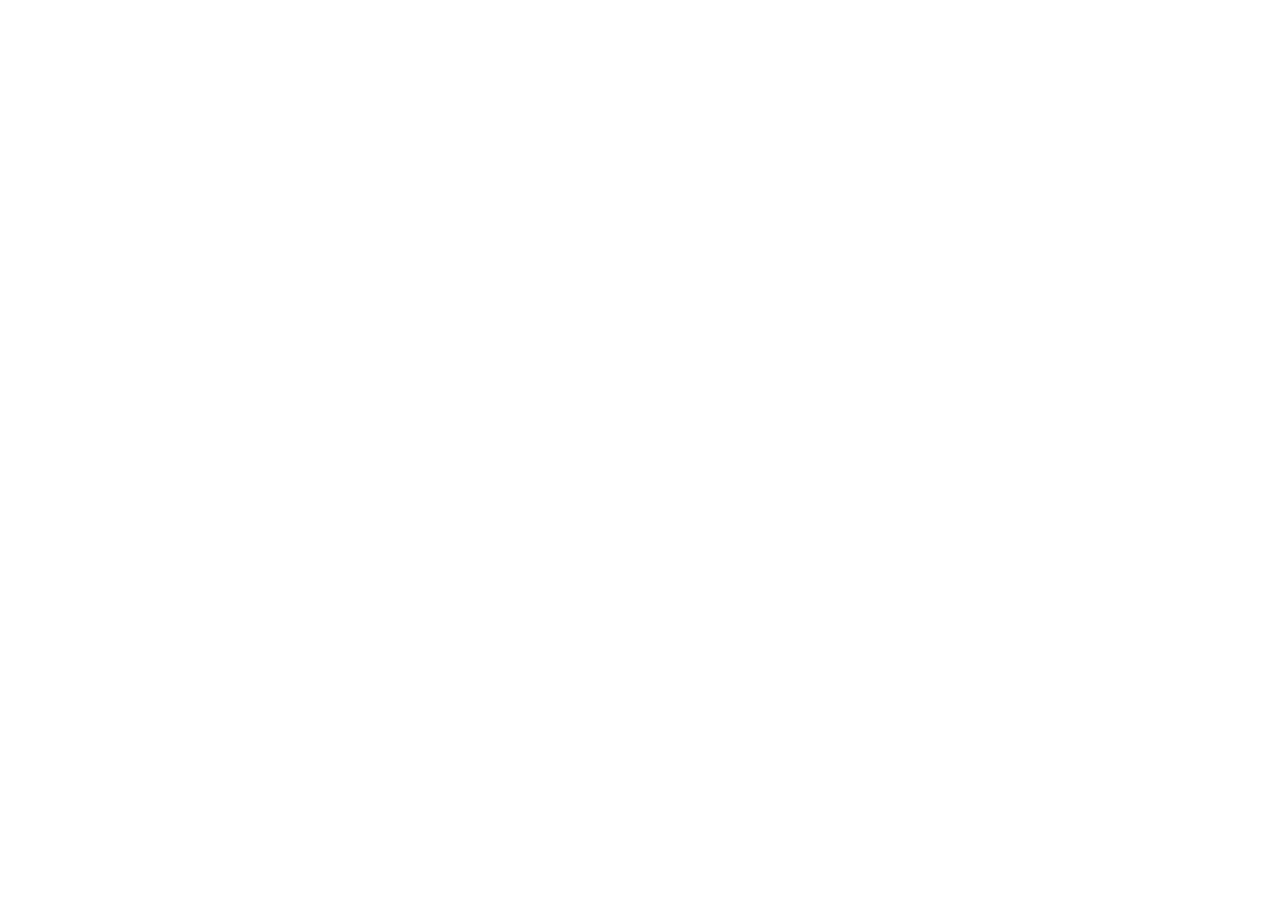
==== index.html @ 9d3f2c43 "Add my.webfleet.cv launcher" ====
<!doctype html>
<html lang="en">
	<head>
		<meta charset="utf-8">
		<meta name="viewport" content="width=device-width, initial-scale=1">
		<meta name="color-scheme" content="dark">
		<title>Web Fleet</title>
		<link rel="icon" href="assets/images/web-fleet-mark.svg" type="image/svg+xml">
		<link rel="stylesheet" href="assets/css/style.css">
		<script defer src="assets/js/script.js"></script>
	</head>
	<body>
		<main class="auth-stage" data-launcher data-product="webfleet" data-default-host="localhost" data-default-port="7336">
		  <form class="auth-panel" data-config novalidate>
		    <div class="brand-mark">WF</div><h1>Web Fleet</h1>
		    <div class="error" data-error role="alert" hidden></div>
		    <label>Domain or IP<input name="host" value="localhost" placeholder="localhost or https://webfleet.example.com" autocomplete="url" spellcheck="false"></label>
		    <label>Port<input name="port" type="number" min="1" max="65535" value="7336" inputmode="numeric"></label>
		    <div class="actions"><button type="submit">Save</button><button type="button" class="secondary" data-defaults>Use defaults</button></div>
		    <button type="button" class="secondary open" data-open>Open Web Fleet</button>
		  </form>
		</main>
	</body>
</html>
---- assets/css/style.css ----
:root{color-scheme:dark;--bg:#0e100e;--panel:#171a16;--line:#30362e;--text:#f0f2ec;--muted:#949c91;--accent:#94d36f;--sans:Inter,ui-sans-serif,system-ui,sans-serif}*{box-sizing:border-box}html,body{min-height:100%}body{margin:0;background:var(--bg);color:var(--text);font:14px/1.5 var(--sans)}button,input{font:inherit}[hidden]{display:none!important}.auth-stage{min-height:100vh;display:grid;place-items:center;padding:24px}.auth-panel{display:none;width:min(440px,100%);border:1px solid var(--line);border-top:3px solid var(--accent);background:var(--panel);padding:34px}.config .auth-panel{display:grid;gap:15px}.brand-mark{width:44px;height:44px;display:grid;place-items:center;background:var(--accent);color:var(--bg);font-weight:900;margin-bottom:8px}.auth-panel h1{font-size:30px;line-height:1.1;margin:0 0 4px}.auth-panel label{display:grid;gap:7px;color:#cbd0c7;font-size:12px;font-weight:600}.auth-panel input{width:100%;background:#10120f;color:var(--text);border:1px solid var(--line);padding:11px 12px;outline:0;border-radius:2px}.auth-panel input:focus{border-color:var(--accent)}.auth-panel button{border:0;background:var(--accent);color:var(--bg);font-weight:800;padding:11px 14px;cursor:pointer;border-radius:2px}.auth-panel .secondary{background:transparent;color:var(--text);border:1px solid var(--line)}.actions{display:flex;gap:8px}.actions button{flex:1}.open{width:100%}.error{padding:10px;border:1px solid #6a3d37;color:#d77a6f}@media(max-width:440px){.auth-panel{padding:28px 22px}.actions{display:grid}}
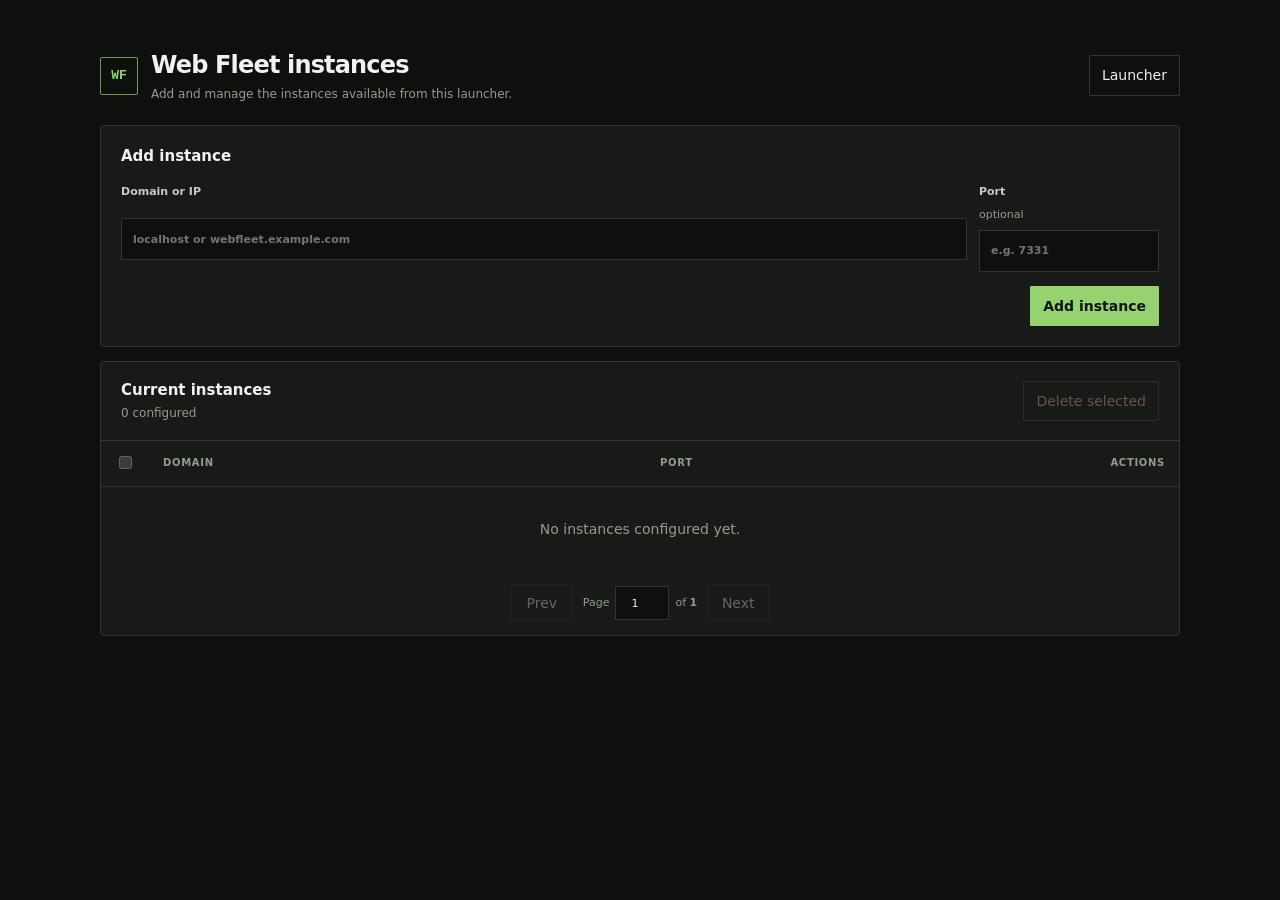
==== commit 4e4d9eb1: "Turn redirect into instance launcher" ====
--- a/index.html
+++ b/index.html
@@ -10,15 +10,49 @@
 		<script defer src="assets/js/script.js"></script>
 	</head>
 	<body>
-		<main class="auth-stage" data-launcher data-product="webfleet" data-default-host="localhost" data-default-port="7336">
-		  <form class="auth-panel" data-config novalidate>
-		    <div class="brand-mark">WF</div><h1>Web Fleet</h1>
-		    <div class="error" data-error role="alert" hidden></div>
-		    <label>Domain or IP<input name="host" value="localhost" placeholder="localhost or https://webfleet.example.com" autocomplete="url" spellcheck="false"></label>
-		    <label>Port<input name="port" type="number" min="1" max="65535" value="7336" inputmode="numeric"></label>
-		    <div class="actions"><button type="submit">Save</button><button type="button" class="secondary" data-defaults>Use defaults</button></div>
-		    <button type="button" class="secondary open" data-open>Open Web Fleet</button>
-		  </form>
+		<main class="instance-app" data-instance-launcher data-product="webfleet" data-product-title="Web Fleet">
+		  <section class="launcher-view" data-launcher-view hidden>
+		    <header class="page-header">
+		      <div class="brand"><span class="brand-mark">WF</span><div><h1>Web Fleet</h1><p>Choose an instance to open.</p></div></div>
+		      <button class="icon-button" type="button" data-open-config aria-label="Configure instances" title="Configure instances">&#9881;</button>
+		    </header>
+		    <div class="instance-grid" data-instance-grid></div>
+		    <nav class="pager" data-launcher-pager aria-label="Instance pages">
+		      <button type="button" data-prev>Prev</button>
+		      <label>Page <input type="number" min="1" step="1" value="1" data-page-input aria-label="Page number"> <span>of <strong data-page-count>1</strong></span></label>
+		      <button type="button" data-next>Next</button>
+		    </nav>
+		  </section>
+		  <section class="config-view" data-config-view hidden>
+		    <header class="page-header">
+		      <div class="brand"><span class="brand-mark">WF</span><div><h1>Web Fleet instances</h1><p>Add and manage the instances available from this launcher.</p></div></div>
+		      <button class="secondary" type="button" data-back-launcher>Launcher</button>
+		    </header>
+		    <form class="instance-form panel" data-instance-form novalidate>
+		      <input type="hidden" name="edit-id">
+		      <div class="form-heading"><h2 data-form-title>Add instance</h2><button class="text-button" type="button" data-cancel-edit hidden>Cancel edit</button></div>
+		      <div class="form-grid">
+		        <label>Domain or IP<input name="domain" type="text" inputmode="url" autocomplete="url" placeholder="localhost or webfleet.example.com" spellcheck="false" required></label>
+		        <label>Port <span class="optional">optional</span><input name="port" type="number" min="1" max="65535" step="1" inputmode="numeric" autocomplete="off" placeholder="e.g. 7331"></label>
+		      </div>
+		      <div class="form-footer"><div class="error" data-error role="alert" hidden></div><button class="primary" type="submit" data-submit>Add instance</button></div>
+		    </form>
+		    <section class="panel list-panel">
+		      <div class="table-toolbar"><div><h2>Current instances</h2><p><span data-instance-count>0</span> configured</p></div><button class="danger" type="button" data-delete-selected disabled>Delete selected</button></div>
+		      <div class="table-wrap">
+		        <table>
+		          <thead><tr><th class="check"><input type="checkbox" data-select-page aria-label="Select instances on this page"></th><th>Domain</th><th>Port</th><th class="actions-col">Actions</th></tr></thead>
+		          <tbody data-instance-table></tbody>
+		        </table>
+		        <div class="empty-state" data-empty>No instances configured yet.</div>
+		      </div>
+		      <nav class="pager" data-config-pager aria-label="Configuration pages">
+		        <button type="button" data-prev>Prev</button>
+		        <label>Page <input type="number" min="1" step="1" value="1" data-page-input aria-label="Page number"> <span>of <strong data-page-count>1</strong></span></label>
+		        <button type="button" data-next>Next</button>
+		      </nav>
+		    </section>
+		  </section>
 		</main>
 	</body>
 </html>
--- a/assets/css/style.css
+++ b/assets/css/style.css
@@ -1 +1,2 @@
-:root{color-scheme:dark;--bg:#0e100e;--panel:#171a16;--line:#30362e;--text:#f0f2ec;--muted:#949c91;--accent:#94d36f;--sans:Inter,ui-sans-serif,system-ui,sans-serif}*{box-sizing:border-box}html,body{min-height:100%}body{margin:0;background:var(--bg);color:var(--text);font:14px/1.5 var(--sans)}button,input{font:inherit}[hidden]{display:none!important}.auth-stage{min-height:100vh;display:grid;place-items:center;padding:24px}.auth-panel{display:none;width:min(440px,100%);border:1px solid var(--line);border-top:3px solid var(--accent);background:var(--panel);padding:34px}.config .auth-panel{display:grid;gap:15px}.brand-mark{width:44px;height:44px;display:grid;place-items:center;background:var(--accent);color:var(--bg);font-weight:900;margin-bottom:8px}.auth-panel h1{font-size:30px;line-height:1.1;margin:0 0 4px}.auth-panel label{display:grid;gap:7px;color:#cbd0c7;font-size:12px;font-weight:600}.auth-panel input{width:100%;background:#10120f;color:var(--text);border:1px solid var(--line);padding:11px 12px;outline:0;border-radius:2px}.auth-panel input:focus{border-color:var(--accent)}.auth-panel button{border:0;background:var(--accent);color:var(--bg);font-weight:800;padding:11px 14px;cursor:pointer;border-radius:2px}.auth-panel .secondary{background:transparent;color:var(--text);border:1px solid var(--line)}.actions{display:flex;gap:8px}.actions button{flex:1}.open{width:100%}.error{padding:10px;border:1px solid #6a3d37;color:#d77a6f}@media(max-width:440px){.auth-panel{padding:28px 22px}.actions{display:grid}}
+:root{color-scheme:dark;--bg:#0e100e;--panel:#171a16;--line:#30362e;--text:#f0f2ef;--muted:#949c91;--accent:#94d36f;--danger:#d97970;--sans:Inter,ui-sans-serif,system-ui,-apple-system,BlinkMacSystemFont,"Segoe UI",sans-serif;--mono:"SFMono-Regular",Consolas,"Liberation Mono",monospace;--radius:4px}
+*{box-sizing:border-box}html,body{min-height:100%}body{margin:0;background:var(--bg);color:var(--text);font:14px/1.45 var(--sans)}button,input{font:inherit}button{cursor:pointer}[hidden]{display:none!important}.instance-app{width:min(1080px,calc(100% - 36px));margin:0 auto;padding:48px 0 64px}.launcher-view{width:min(920px,100%);margin:8vh auto 0}.page-header{display:flex;align-items:center;justify-content:space-between;gap:18px;margin-bottom:22px}.brand{display:flex;align-items:center;gap:13px}.brand-mark{display:grid;place-items:center;min-width:38px;height:38px;padding:0 8px;border:1px solid color-mix(in srgb,var(--accent) 65%,var(--line));border-radius:calc(var(--radius) - 2px);color:var(--accent);font:800 13px/1 var(--mono)}h1,h2,p{margin:0}h1{font-size:24px;letter-spacing:-.035em}h2{font-size:15px}.brand p,.table-toolbar p{margin-top:3px;color:var(--muted);font-size:12px}.icon-button,.secondary,.pager button,.text-button,.danger,.primary{border:1px solid var(--line);border-radius:calc(var(--radius) - 3px);background:transparent;color:var(--text);padding:9px 12px}.icon-button{width:40px;height:40px;padding:0;font-size:18px}button:hover{border-color:color-mix(in srgb,var(--accent) 45%,var(--line))}.primary{border-color:var(--accent);background:var(--accent);color:#101310;font-weight:800}.danger{color:#f2b0a9;border-color:#69423e}.danger:disabled{opacity:.38;cursor:not-allowed}.instance-grid{display:grid;grid-template-columns:repeat(2,minmax(0,1fr));gap:12px}.instance-card{display:flex;align-items:center;justify-content:space-between;gap:14px;min-height:92px;padding:18px;border:1px solid var(--line);border-radius:var(--radius);background:var(--panel);text-align:left;color:var(--text)}.instance-card:hover{border-color:color-mix(in srgb,var(--accent) 55%,var(--line));transform:translateY(-1px)}.instance-card strong{display:block;font-size:15px;overflow-wrap:anywhere}.instance-card small{display:block;margin-top:5px;color:var(--muted);font:11px var(--mono)}.instance-card .arrow{color:var(--accent);font-size:20px}.panel{border:1px solid var(--line);border-radius:var(--radius);background:var(--panel)}.instance-form{padding:20px;margin-bottom:14px}.form-heading,.form-footer,.table-toolbar{display:flex;align-items:center;justify-content:space-between;gap:14px}.form-heading{margin-bottom:16px}.text-button{padding:5px 8px;color:var(--muted);font-size:12px}.form-grid{display:grid;grid-template-columns:minmax(0,1fr) 180px;gap:12px}label{display:grid;gap:7px;color:#c7ccc8;font-size:11px;font-weight:650}.optional{color:var(--muted);font-weight:400}input[type=text],input[type=number]{width:100%;height:42px;padding:0 11px;border:1px solid var(--line);border-radius:calc(var(--radius) - 4px);outline:0;background:var(--bg);color:var(--text)}input:focus{border-color:var(--accent)}.form-footer{margin-top:14px;justify-content:flex-end}.error{margin-right:auto;color:#e59a93;font-size:12px}.list-panel{overflow:hidden}.table-toolbar{padding:18px 20px;border-bottom:1px solid var(--line)}.table-wrap{overflow-x:auto}table{width:100%;border-collapse:collapse}th,td{padding:12px 14px;border-bottom:1px solid var(--line);text-align:left;vertical-align:middle}th{color:var(--muted);font-size:10px;text-transform:uppercase;letter-spacing:.07em}td.domain{font-weight:650;overflow-wrap:anywhere}td.port{color:var(--muted);font:12px var(--mono)}.check{width:42px;text-align:center}.actions-col{width:150px;text-align:right}td.actions{text-align:right;white-space:nowrap}td.actions button{margin-left:5px;padding:6px 9px;border:1px solid var(--line);border-radius:calc(var(--radius) - 4px);background:transparent;color:var(--text);font-size:11px}.empty-state{padding:32px;text-align:center;color:var(--muted)}.pager{display:flex;align-items:center;justify-content:center;gap:10px;margin-top:18px}.list-panel>.pager{margin:0;padding:14px;border-top:0}.pager label{display:flex;align-items:center;gap:6px;color:var(--muted);font-weight:400}.pager input{width:54px;height:34px;padding:0 7px;text-align:center}.pager button{min-width:62px;padding:7px 10px}.pager button:disabled{opacity:.35;cursor:not-allowed}input[type=checkbox]{accent-color:var(--accent)}@media(max-width:700px){.instance-app{width:min(100% - 24px,1080px);padding-top:26px}.launcher-view{margin-top:3vh}.instance-grid{grid-template-columns:1fr}.form-grid{grid-template-columns:1fr}.page-header{align-items:flex-start}.brand{align-items:flex-start}.config-view .page-header{flex-direction:column}.table-toolbar{align-items:flex-start;flex-direction:column}.actions-col{width:120px}}@media(max-width:440px){.instance-app{width:min(100% - 18px,1080px)}.instance-form{padding:16px}.page-header{margin-bottom:16px}.pager{gap:6px}.pager button{min-width:auto}th,td{padding:10px 9px}}
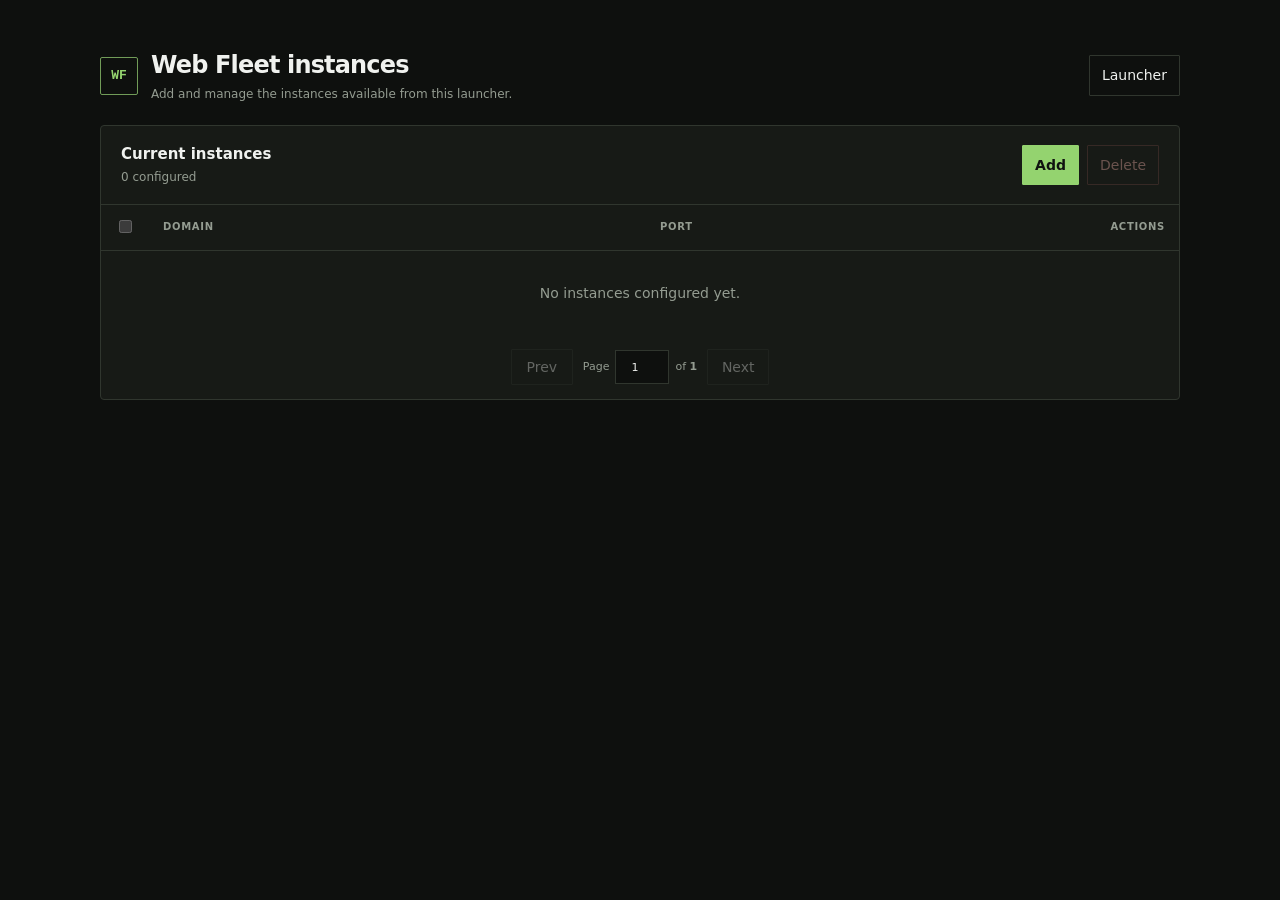
==== commit 7a81c069: "Refine instance configuration UI" ====
--- a/index.html
+++ b/index.html
@@ -28,17 +28,21 @@
 		      <div class="brand"><span class="brand-mark">WF</span><div><h1>Web Fleet instances</h1><p>Add and manage the instances available from this launcher.</p></div></div>
 		      <button class="secondary" type="button" data-back-launcher>Launcher</button>
 		    </header>
-		    <form class="instance-form panel" data-instance-form novalidate>
-		      <input type="hidden" name="edit-id">
-		      <div class="form-heading"><h2 data-form-title>Add instance</h2><button class="text-button" type="button" data-cancel-edit hidden>Cancel edit</button></div>
-		      <div class="form-grid">
-		        <label>Domain or IP<input name="domain" type="text" inputmode="url" autocomplete="url" placeholder="localhost or webfleet.example.com" spellcheck="false" required></label>
-		        <label>Port <span class="optional">optional</span><input name="port" type="number" min="1" max="65535" step="1" inputmode="numeric" autocomplete="off" placeholder="e.g. 7331"></label>
-		      </div>
-		      <div class="form-footer"><div class="error" data-error role="alert" hidden></div><button class="primary" type="submit" data-submit>Add instance</button></div>
-		    </form>
+		    <div class="modal-backdrop" data-instance-modal hidden>
+		      <section class="modal panel" role="dialog" aria-modal="true" aria-labelledby="instance-modal-title">
+		        <form class="instance-form" data-instance-form novalidate>
+		          <input type="hidden" name="edit-id">
+		          <div class="modal-header"><h2 id="instance-modal-title" data-form-title>Add instance</h2><button class="icon-button close-button" type="button" data-cancel-edit aria-label="Close">&times;</button></div>
+		          <div class="form-grid">
+		            <label>Domain or IP<input name="domain" type="text" inputmode="url" autocomplete="url" placeholder="localhost or webfleet.example.com" spellcheck="false" required></label>
+		            <label><span class="field-label">Port <span class="optional">(optional)</span></span><input name="port" type="number" min="1" max="65535" step="1" inputmode="numeric" autocomplete="off" placeholder="e.g. 7331"></label>
+		          </div>
+		          <div class="form-footer"><div class="error" data-error role="alert" hidden></div><button class="secondary" type="button" data-cancel-modal>Cancel</button><button class="primary" type="submit" data-submit>Add</button></div>
+		        </form>
+		      </section>
+		    </div>
 		    <section class="panel list-panel">
-		      <div class="table-toolbar"><div><h2>Current instances</h2><p><span data-instance-count>0</span> configured</p></div><button class="danger" type="button" data-delete-selected disabled>Delete selected</button></div>
+		      <div class="table-toolbar"><div><h2>Current instances</h2><p><span data-instance-count>0</span> configured</p></div><div class="toolbar-actions"><button class="primary" type="button" data-add-instance>Add</button><button class="danger" type="button" data-delete-selected disabled>Delete</button></div></div>
 		      <div class="table-wrap">
 		        <table>
 		          <thead><tr><th class="check"><input type="checkbox" data-select-page aria-label="Select instances on this page"></th><th>Domain</th><th>Port</th><th class="actions-col">Actions</th></tr></thead>
--- a/assets/css/style.css
+++ b/assets/css/style.css
@@ -1,2 +1,3 @@
 :root{color-scheme:dark;--bg:#0e100e;--panel:#171a16;--line:#30362e;--text:#f0f2ef;--muted:#949c91;--accent:#94d36f;--danger:#d97970;--sans:Inter,ui-sans-serif,system-ui,-apple-system,BlinkMacSystemFont,"Segoe UI",sans-serif;--mono:"SFMono-Regular",Consolas,"Liberation Mono",monospace;--radius:4px}
 *{box-sizing:border-box}html,body{min-height:100%}body{margin:0;background:var(--bg);color:var(--text);font:14px/1.45 var(--sans)}button,input{font:inherit}button{cursor:pointer}[hidden]{display:none!important}.instance-app{width:min(1080px,calc(100% - 36px));margin:0 auto;padding:48px 0 64px}.launcher-view{width:min(920px,100%);margin:8vh auto 0}.page-header{display:flex;align-items:center;justify-content:space-between;gap:18px;margin-bottom:22px}.brand{display:flex;align-items:center;gap:13px}.brand-mark{display:grid;place-items:center;min-width:38px;height:38px;padding:0 8px;border:1px solid color-mix(in srgb,var(--accent) 65%,var(--line));border-radius:calc(var(--radius) - 2px);color:var(--accent);font:800 13px/1 var(--mono)}h1,h2,p{margin:0}h1{font-size:24px;letter-spacing:-.035em}h2{font-size:15px}.brand p,.table-toolbar p{margin-top:3px;color:var(--muted);font-size:12px}.icon-button,.secondary,.pager button,.text-button,.danger,.primary{border:1px solid var(--line);border-radius:calc(var(--radius) - 3px);background:transparent;color:var(--text);padding:9px 12px}.icon-button{width:40px;height:40px;padding:0;font-size:18px}button:hover{border-color:color-mix(in srgb,var(--accent) 45%,var(--line))}.primary{border-color:var(--accent);background:var(--accent);color:#101310;font-weight:800}.danger{color:#f2b0a9;border-color:#69423e}.danger:disabled{opacity:.38;cursor:not-allowed}.instance-grid{display:grid;grid-template-columns:repeat(2,minmax(0,1fr));gap:12px}.instance-card{display:flex;align-items:center;justify-content:space-between;gap:14px;min-height:92px;padding:18px;border:1px solid var(--line);border-radius:var(--radius);background:var(--panel);text-align:left;color:var(--text)}.instance-card:hover{border-color:color-mix(in srgb,var(--accent) 55%,var(--line));transform:translateY(-1px)}.instance-card strong{display:block;font-size:15px;overflow-wrap:anywhere}.instance-card small{display:block;margin-top:5px;color:var(--muted);font:11px var(--mono)}.instance-card .arrow{color:var(--accent);font-size:20px}.panel{border:1px solid var(--line);border-radius:var(--radius);background:var(--panel)}.instance-form{padding:20px;margin-bottom:14px}.form-heading,.form-footer,.table-toolbar{display:flex;align-items:center;justify-content:space-between;gap:14px}.form-heading{margin-bottom:16px}.text-button{padding:5px 8px;color:var(--muted);font-size:12px}.form-grid{display:grid;grid-template-columns:minmax(0,1fr) 180px;gap:12px}label{display:grid;gap:7px;color:#c7ccc8;font-size:11px;font-weight:650}.optional{color:var(--muted);font-weight:400}input[type=text],input[type=number]{width:100%;height:42px;padding:0 11px;border:1px solid var(--line);border-radius:calc(var(--radius) - 4px);outline:0;background:var(--bg);color:var(--text)}input:focus{border-color:var(--accent)}.form-footer{margin-top:14px;justify-content:flex-end}.error{margin-right:auto;color:#e59a93;font-size:12px}.list-panel{overflow:hidden}.table-toolbar{padding:18px 20px;border-bottom:1px solid var(--line)}.table-wrap{overflow-x:auto}table{width:100%;border-collapse:collapse}th,td{padding:12px 14px;border-bottom:1px solid var(--line);text-align:left;vertical-align:middle}th{color:var(--muted);font-size:10px;text-transform:uppercase;letter-spacing:.07em}td.domain{font-weight:650;overflow-wrap:anywhere}td.port{color:var(--muted);font:12px var(--mono)}.check{width:42px;text-align:center}.actions-col{width:150px;text-align:right}td.actions{text-align:right;white-space:nowrap}td.actions button{margin-left:5px;padding:6px 9px;border:1px solid var(--line);border-radius:calc(var(--radius) - 4px);background:transparent;color:var(--text);font-size:11px}.empty-state{padding:32px;text-align:center;color:var(--muted)}.pager{display:flex;align-items:center;justify-content:center;gap:10px;margin-top:18px}.list-panel>.pager{margin:0;padding:14px;border-top:0}.pager label{display:flex;align-items:center;gap:6px;color:var(--muted);font-weight:400}.pager input{width:54px;height:34px;padding:0 7px;text-align:center}.pager button{min-width:62px;padding:7px 10px}.pager button:disabled{opacity:.35;cursor:not-allowed}input[type=checkbox]{accent-color:var(--accent)}@media(max-width:700px){.instance-app{width:min(100% - 24px,1080px);padding-top:26px}.launcher-view{margin-top:3vh}.instance-grid{grid-template-columns:1fr}.form-grid{grid-template-columns:1fr}.page-header{align-items:flex-start}.brand{align-items:flex-start}.config-view .page-header{flex-direction:column}.table-toolbar{align-items:flex-start;flex-direction:column}.actions-col{width:120px}}@media(max-width:440px){.instance-app{width:min(100% - 18px,1080px)}.instance-form{padding:16px}.page-header{margin-bottom:16px}.pager{gap:6px}.pager button{min-width:auto}th,td{padding:10px 9px}}
+.toolbar-actions{display:flex;align-items:center;gap:8px}.field-label{display:inline-flex;align-items:baseline;gap:4px}.modal-backdrop{position:fixed;inset:0;z-index:1000;display:grid;place-items:center;padding:20px;background:rgba(0,0,0,.62);backdrop-filter:blur(2px)}.modal{width:min(720px,100%);box-shadow:0 24px 70px rgba(0,0,0,.42)}.modal .instance-form{margin:0;padding:20px}.modal-header{display:flex;align-items:center;justify-content:space-between;gap:14px;margin-bottom:18px}.close-button{width:34px;height:34px;font-size:22px;line-height:1}.modal .form-footer{margin-top:18px}.modal .form-footer .secondary{margin-left:auto}@media(max-width:700px){.table-toolbar{flex-direction:row;align-items:center}.toolbar-actions{margin-left:auto}.modal .form-grid{grid-template-columns:1fr}}@media(max-width:440px){.table-toolbar{align-items:flex-start;flex-direction:column}.toolbar-actions{margin-left:0}}
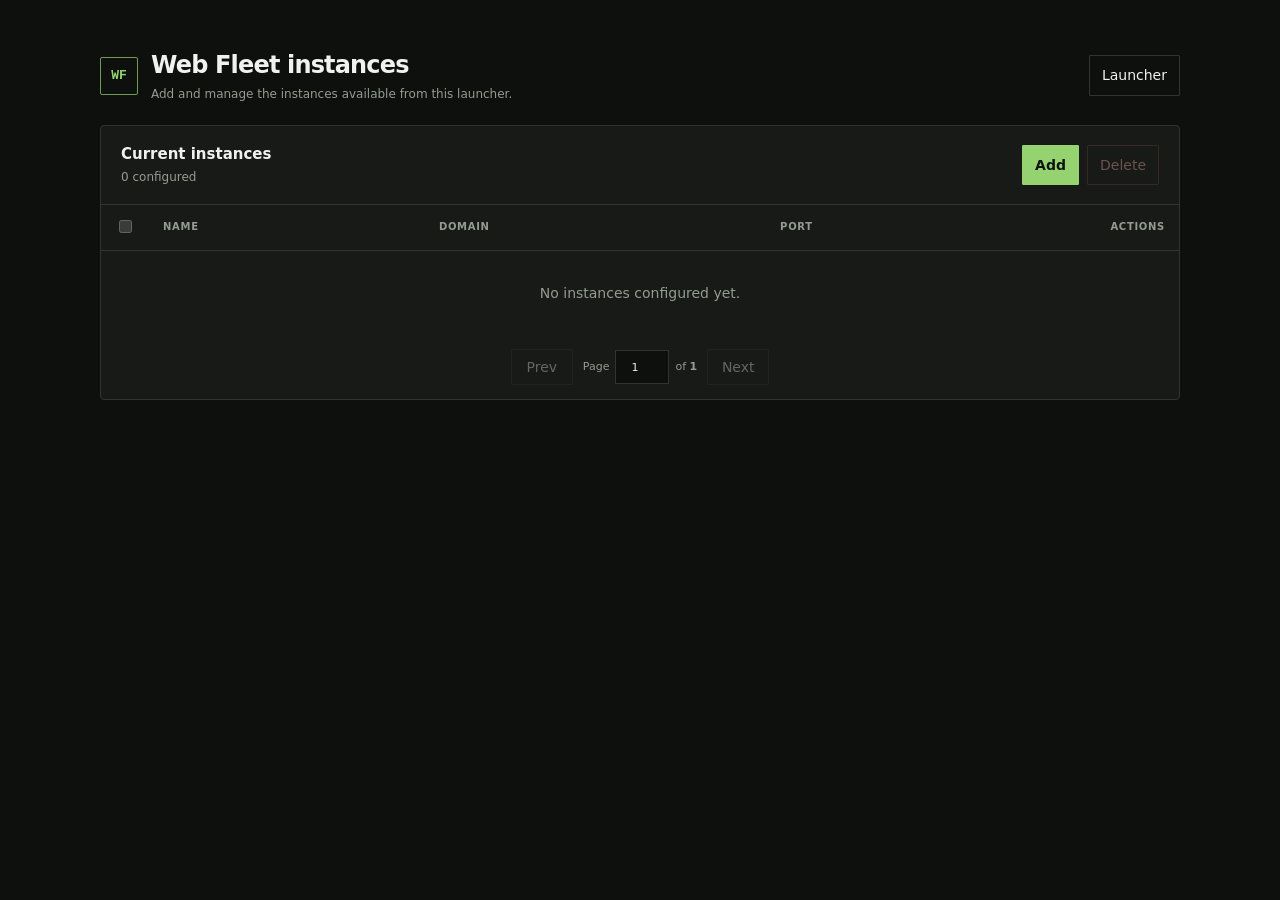
==== commit c53e1307: "Add names to instance launchers" ====
--- a/index.html
+++ b/index.html
@@ -34,6 +34,7 @@
 		          <input type="hidden" name="edit-id">
 		          <div class="modal-header"><h2 id="instance-modal-title" data-form-title>Add instance</h2><button class="icon-button close-button" type="button" data-cancel-edit aria-label="Close">&times;</button></div>
 		          <div class="form-grid">
+		            <label>Name<input name="name" type="text" autocomplete="off" placeholder="e.g. Local or NUC" required></label>
 		            <label>Domain or IP<input name="domain" type="text" inputmode="url" autocomplete="url" placeholder="localhost or webfleet.example.com" spellcheck="false" required></label>
 		            <label><span class="field-label">Port <span class="optional">(optional)</span></span><input name="port" type="number" min="1" max="65535" step="1" inputmode="numeric" autocomplete="off" placeholder="e.g. 7331"></label>
 		          </div>
@@ -45,7 +46,7 @@
 		      <div class="table-toolbar"><div><h2>Current instances</h2><p><span data-instance-count>0</span> configured</p></div><div class="toolbar-actions"><button class="primary" type="button" data-add-instance>Add</button><button class="danger" type="button" data-delete-selected disabled>Delete</button></div></div>
 		      <div class="table-wrap">
 		        <table>
-		          <thead><tr><th class="check"><input type="checkbox" data-select-page aria-label="Select instances on this page"></th><th>Domain</th><th>Port</th><th class="actions-col">Actions</th></tr></thead>
+		          <thead><tr><th class="check"><input type="checkbox" data-select-page aria-label="Select instances on this page"></th><th>Name</th><th>Domain</th><th>Port</th><th class="actions-col">Actions</th></tr></thead>
 		          <tbody data-instance-table></tbody>
 		        </table>
 		        <div class="empty-state" data-empty>No instances configured yet.</div>
--- a/assets/css/style.css
+++ b/assets/css/style.css
@@ -1,3 +1,3 @@
 :root{color-scheme:dark;--bg:#0e100e;--panel:#171a16;--line:#30362e;--text:#f0f2ef;--muted:#949c91;--accent:#94d36f;--danger:#d97970;--sans:Inter,ui-sans-serif,system-ui,-apple-system,BlinkMacSystemFont,"Segoe UI",sans-serif;--mono:"SFMono-Regular",Consolas,"Liberation Mono",monospace;--radius:4px}
-*{box-sizing:border-box}html,body{min-height:100%}body{margin:0;background:var(--bg);color:var(--text);font:14px/1.45 var(--sans)}button,input{font:inherit}button{cursor:pointer}[hidden]{display:none!important}.instance-app{width:min(1080px,calc(100% - 36px));margin:0 auto;padding:48px 0 64px}.launcher-view{width:min(920px,100%);margin:8vh auto 0}.page-header{display:flex;align-items:center;justify-content:space-between;gap:18px;margin-bottom:22px}.brand{display:flex;align-items:center;gap:13px}.brand-mark{display:grid;place-items:center;min-width:38px;height:38px;padding:0 8px;border:1px solid color-mix(in srgb,var(--accent) 65%,var(--line));border-radius:calc(var(--radius) - 2px);color:var(--accent);font:800 13px/1 var(--mono)}h1,h2,p{margin:0}h1{font-size:24px;letter-spacing:-.035em}h2{font-size:15px}.brand p,.table-toolbar p{margin-top:3px;color:var(--muted);font-size:12px}.icon-button,.secondary,.pager button,.text-button,.danger,.primary{border:1px solid var(--line);border-radius:calc(var(--radius) - 3px);background:transparent;color:var(--text);padding:9px 12px}.icon-button{width:40px;height:40px;padding:0;font-size:18px}button:hover{border-color:color-mix(in srgb,var(--accent) 45%,var(--line))}.primary{border-color:var(--accent);background:var(--accent);color:#101310;font-weight:800}.danger{color:#f2b0a9;border-color:#69423e}.danger:disabled{opacity:.38;cursor:not-allowed}.instance-grid{display:grid;grid-template-columns:repeat(2,minmax(0,1fr));gap:12px}.instance-card{display:flex;align-items:center;justify-content:space-between;gap:14px;min-height:92px;padding:18px;border:1px solid var(--line);border-radius:var(--radius);background:var(--panel);text-align:left;color:var(--text)}.instance-card:hover{border-color:color-mix(in srgb,var(--accent) 55%,var(--line));transform:translateY(-1px)}.instance-card strong{display:block;font-size:15px;overflow-wrap:anywhere}.instance-card small{display:block;margin-top:5px;color:var(--muted);font:11px var(--mono)}.instance-card .arrow{color:var(--accent);font-size:20px}.panel{border:1px solid var(--line);border-radius:var(--radius);background:var(--panel)}.instance-form{padding:20px;margin-bottom:14px}.form-heading,.form-footer,.table-toolbar{display:flex;align-items:center;justify-content:space-between;gap:14px}.form-heading{margin-bottom:16px}.text-button{padding:5px 8px;color:var(--muted);font-size:12px}.form-grid{display:grid;grid-template-columns:minmax(0,1fr) 180px;gap:12px}label{display:grid;gap:7px;color:#c7ccc8;font-size:11px;font-weight:650}.optional{color:var(--muted);font-weight:400}input[type=text],input[type=number]{width:100%;height:42px;padding:0 11px;border:1px solid var(--line);border-radius:calc(var(--radius) - 4px);outline:0;background:var(--bg);color:var(--text)}input:focus{border-color:var(--accent)}.form-footer{margin-top:14px;justify-content:flex-end}.error{margin-right:auto;color:#e59a93;font-size:12px}.list-panel{overflow:hidden}.table-toolbar{padding:18px 20px;border-bottom:1px solid var(--line)}.table-wrap{overflow-x:auto}table{width:100%;border-collapse:collapse}th,td{padding:12px 14px;border-bottom:1px solid var(--line);text-align:left;vertical-align:middle}th{color:var(--muted);font-size:10px;text-transform:uppercase;letter-spacing:.07em}td.domain{font-weight:650;overflow-wrap:anywhere}td.port{color:var(--muted);font:12px var(--mono)}.check{width:42px;text-align:center}.actions-col{width:150px;text-align:right}td.actions{text-align:right;white-space:nowrap}td.actions button{margin-left:5px;padding:6px 9px;border:1px solid var(--line);border-radius:calc(var(--radius) - 4px);background:transparent;color:var(--text);font-size:11px}.empty-state{padding:32px;text-align:center;color:var(--muted)}.pager{display:flex;align-items:center;justify-content:center;gap:10px;margin-top:18px}.list-panel>.pager{margin:0;padding:14px;border-top:0}.pager label{display:flex;align-items:center;gap:6px;color:var(--muted);font-weight:400}.pager input{width:54px;height:34px;padding:0 7px;text-align:center}.pager button{min-width:62px;padding:7px 10px}.pager button:disabled{opacity:.35;cursor:not-allowed}input[type=checkbox]{accent-color:var(--accent)}@media(max-width:700px){.instance-app{width:min(100% - 24px,1080px);padding-top:26px}.launcher-view{margin-top:3vh}.instance-grid{grid-template-columns:1fr}.form-grid{grid-template-columns:1fr}.page-header{align-items:flex-start}.brand{align-items:flex-start}.config-view .page-header{flex-direction:column}.table-toolbar{align-items:flex-start;flex-direction:column}.actions-col{width:120px}}@media(max-width:440px){.instance-app{width:min(100% - 18px,1080px)}.instance-form{padding:16px}.page-header{margin-bottom:16px}.pager{gap:6px}.pager button{min-width:auto}th,td{padding:10px 9px}}
+*{box-sizing:border-box}html,body{min-height:100%}body{margin:0;background:var(--bg);color:var(--text);font:14px/1.45 var(--sans)}button,input{font:inherit}button{cursor:pointer}[hidden]{display:none!important}.instance-app{width:min(1080px,calc(100% - 36px));margin:0 auto;padding:48px 0 64px}.launcher-view{width:min(920px,100%);margin:8vh auto 0}.page-header{display:flex;align-items:center;justify-content:space-between;gap:18px;margin-bottom:22px}.brand{display:flex;align-items:center;gap:13px}.brand-mark{display:grid;place-items:center;min-width:38px;height:38px;padding:0 8px;border:1px solid color-mix(in srgb,var(--accent) 65%,var(--line));border-radius:calc(var(--radius) - 2px);color:var(--accent);font:800 13px/1 var(--mono)}h1,h2,p{margin:0}h1{font-size:24px;letter-spacing:-.035em}h2{font-size:15px}.brand p,.table-toolbar p{margin-top:3px;color:var(--muted);font-size:12px}.icon-button,.secondary,.pager button,.text-button,.danger,.primary{border:1px solid var(--line);border-radius:calc(var(--radius) - 3px);background:transparent;color:var(--text);padding:9px 12px}.icon-button{width:40px;height:40px;padding:0;font-size:18px}button:hover{border-color:color-mix(in srgb,var(--accent) 45%,var(--line))}.primary{border-color:var(--accent);background:var(--accent);color:#101310;font-weight:800}.danger{color:#f2b0a9;border-color:#69423e}.danger:disabled{opacity:.38;cursor:not-allowed}.instance-grid{display:grid;grid-template-columns:repeat(2,minmax(0,1fr));gap:12px}.instance-card{display:flex;align-items:center;justify-content:space-between;gap:14px;min-height:92px;padding:18px;border:1px solid var(--line);border-radius:var(--radius);background:var(--panel);text-align:left;color:var(--text)}.instance-card:hover{border-color:color-mix(in srgb,var(--accent) 55%,var(--line));transform:translateY(-1px)}.instance-card strong{display:block;font-size:15px;overflow-wrap:anywhere}.instance-card small{display:block;margin-top:5px;color:var(--muted);font:11px var(--mono)}.instance-card .arrow{color:var(--accent);font-size:20px}.panel{border:1px solid var(--line);border-radius:var(--radius);background:var(--panel)}.instance-form{padding:20px;margin-bottom:14px}.form-heading,.form-footer,.table-toolbar{display:flex;align-items:center;justify-content:space-between;gap:14px}.form-heading{margin-bottom:16px}.text-button{padding:5px 8px;color:var(--muted);font-size:12px}.form-grid{display:grid;grid-template-columns:minmax(150px,.65fr) minmax(0,1fr) 180px;gap:12px}label{display:grid;gap:7px;color:#c7ccc8;font-size:11px;font-weight:650}.optional{color:var(--muted);font-weight:400}input[type=text],input[type=number]{width:100%;height:42px;padding:0 11px;border:1px solid var(--line);border-radius:calc(var(--radius) - 4px);outline:0;background:var(--bg);color:var(--text)}input:focus{border-color:var(--accent)}.form-footer{margin-top:14px;justify-content:flex-end}.error{margin-right:auto;color:#e59a93;font-size:12px}.list-panel{overflow:hidden}.table-toolbar{padding:18px 20px;border-bottom:1px solid var(--line)}.table-wrap{overflow-x:auto}table{width:100%;border-collapse:collapse}th,td{padding:12px 14px;border-bottom:1px solid var(--line);text-align:left;vertical-align:middle}th{color:var(--muted);font-size:10px;text-transform:uppercase;letter-spacing:.07em}td.name{font-weight:700}td.domain{color:#c7ccc8;overflow-wrap:anywhere}td.port{color:var(--muted);font:12px var(--mono)}.check{width:42px;text-align:center}.actions-col{width:150px;text-align:right}td.actions{text-align:right;white-space:nowrap}td.actions button{margin-left:5px;padding:6px 9px;border:1px solid var(--line);border-radius:calc(var(--radius) - 4px);background:transparent;color:var(--text);font-size:11px}.empty-state{padding:32px;text-align:center;color:var(--muted)}.pager{display:flex;align-items:center;justify-content:center;gap:10px;margin-top:18px}.list-panel>.pager{margin:0;padding:14px;border-top:0}.pager label{display:flex;align-items:center;gap:6px;color:var(--muted);font-weight:400}.pager input{width:54px;height:34px;padding:0 7px;text-align:center}.pager button{min-width:62px;padding:7px 10px}.pager button:disabled{opacity:.35;cursor:not-allowed}input[type=checkbox]{accent-color:var(--accent)}@media(max-width:700px){.instance-app{width:min(100% - 24px,1080px);padding-top:26px}.launcher-view{margin-top:3vh}.instance-grid{grid-template-columns:1fr}.form-grid{grid-template-columns:1fr}.page-header{align-items:flex-start}.brand{align-items:flex-start}.config-view .page-header{flex-direction:column}.table-toolbar{align-items:flex-start;flex-direction:column}.actions-col{width:120px}}@media(max-width:440px){.instance-app{width:min(100% - 18px,1080px)}.instance-form{padding:16px}.page-header{margin-bottom:16px}.pager{gap:6px}.pager button{min-width:auto}th,td{padding:10px 9px}}
 .toolbar-actions{display:flex;align-items:center;gap:8px}.field-label{display:inline-flex;align-items:baseline;gap:4px}.modal-backdrop{position:fixed;inset:0;z-index:1000;display:grid;place-items:center;padding:20px;background:rgba(0,0,0,.62);backdrop-filter:blur(2px)}.modal{width:min(720px,100%);box-shadow:0 24px 70px rgba(0,0,0,.42)}.modal .instance-form{margin:0;padding:20px}.modal-header{display:flex;align-items:center;justify-content:space-between;gap:14px;margin-bottom:18px}.close-button{width:34px;height:34px;font-size:22px;line-height:1}.modal .form-footer{margin-top:18px}.modal .form-footer .secondary{margin-left:auto}@media(max-width:700px){.table-toolbar{flex-direction:row;align-items:center}.toolbar-actions{margin-left:auto}.modal .form-grid{grid-template-columns:1fr}}@media(max-width:440px){.table-toolbar{align-items:flex-start;flex-direction:column}.toolbar-actions{margin-left:0}}
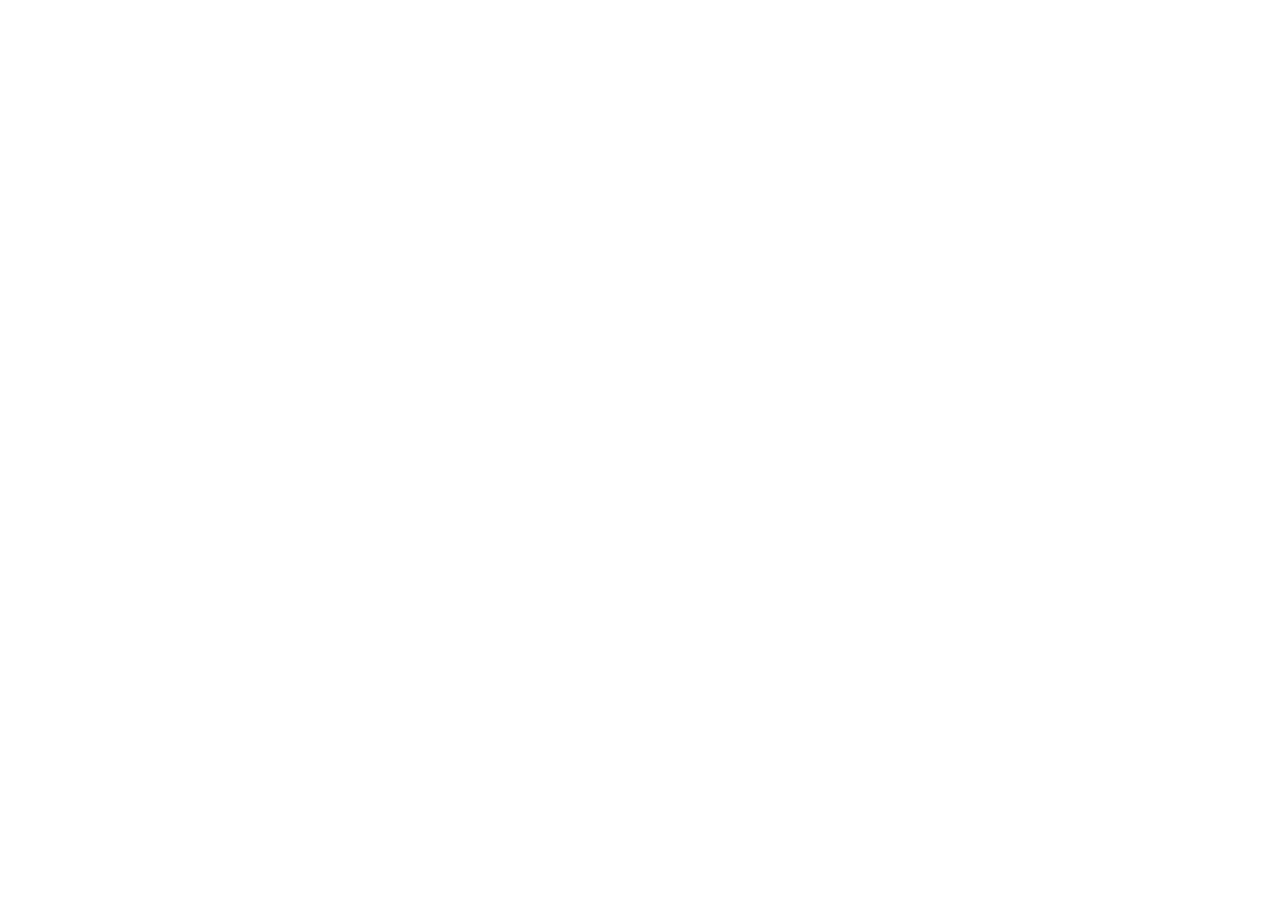
==== commit e2cbdbac: "Add instance configuration import and export" ====
--- a/index.html
+++ b/index.html
@@ -43,7 +43,8 @@
 		      </section>
 		    </div>
 		    <section class="panel list-panel">
-		      <div class="table-toolbar"><div><h2>Current instances</h2><p><span data-instance-count>0</span> configured</p></div><div class="toolbar-actions"><button class="primary" type="button" data-add-instance>Add</button><button class="danger" type="button" data-delete-selected disabled>Delete</button></div></div>
+      <div class="table-toolbar"><div><h2>Current instances</h2><p><span data-instance-count>0</span> configured</p></div><div class="toolbar-actions"><button class="secondary" type="button" data-import>Import</button><button class="secondary" type="button" data-export>Export</button><button class="primary" type="button" data-add-instance>Add</button><button class="danger" type="button" data-delete-selected disabled>Delete</button><input type="file" accept="application/json,.json" data-import-file hidden></div></div>
+      <p class="status" data-status role="status" hidden></p>
 		      <div class="table-wrap">
 		        <table>
 		          <thead><tr><th class="check"><input type="checkbox" data-select-page aria-label="Select instances on this page"></th><th>Name</th><th>Domain</th><th>Port</th><th class="actions-col">Actions</th></tr></thead>
--- a/assets/css/style.css
+++ b/assets/css/style.css
@@ -1,3 +1,4 @@
 :root{color-scheme:dark;--bg:#0e100e;--panel:#171a16;--line:#30362e;--text:#f0f2ef;--muted:#949c91;--accent:#94d36f;--danger:#d97970;--sans:Inter,ui-sans-serif,system-ui,-apple-system,BlinkMacSystemFont,"Segoe UI",sans-serif;--mono:"SFMono-Regular",Consolas,"Liberation Mono",monospace;--radius:4px}
-*{box-sizing:border-box}html,body{min-height:100%}body{margin:0;background:var(--bg);color:var(--text);font:14px/1.45 var(--sans)}button,input{font:inherit}button{cursor:pointer}[hidden]{display:none!important}.instance-app{width:min(1080px,calc(100% - 36px));margin:0 auto;padding:48px 0 64px}.launcher-view{width:min(920px,100%);margin:8vh auto 0}.page-header{display:flex;align-items:center;justify-content:space-between;gap:18px;margin-bottom:22px}.brand{display:flex;align-items:center;gap:13px}.brand-mark{display:grid;place-items:center;min-width:38px;height:38px;padding:0 8px;border:1px solid color-mix(in srgb,var(--accent) 65%,var(--line));border-radius:calc(var(--radius) - 2px);color:var(--accent);font:800 13px/1 var(--mono)}h1,h2,p{margin:0}h1{font-size:24px;letter-spacing:-.035em}h2{font-size:15px}.brand p,.table-toolbar p{margin-top:3px;color:var(--muted);font-size:12px}.icon-button,.secondary,.pager button,.text-button,.danger,.primary{border:1px solid var(--line);border-radius:calc(var(--radius) - 3px);background:transparent;color:var(--text);padding:9px 12px}.icon-button{width:40px;height:40px;padding:0;font-size:18px}button:hover{border-color:color-mix(in srgb,var(--accent) 45%,var(--line))}.primary{border-color:var(--accent);background:var(--accent);color:#101310;font-weight:800}.danger{color:#f2b0a9;border-color:#69423e}.danger:disabled{opacity:.38;cursor:not-allowed}.instance-grid{display:grid;grid-template-columns:repeat(2,minmax(0,1fr));gap:12px}.instance-card{display:flex;align-items:center;justify-content:space-between;gap:14px;min-height:92px;padding:18px;border:1px solid var(--line);border-radius:var(--radius);background:var(--panel);text-align:left;color:var(--text)}.instance-card:hover{border-color:color-mix(in srgb,var(--accent) 55%,var(--line));transform:translateY(-1px)}.instance-card strong{display:block;font-size:15px;overflow-wrap:anywhere}.instance-card small{display:block;margin-top:5px;color:var(--muted);font:11px var(--mono)}.instance-card .arrow{color:var(--accent);font-size:20px}.panel{border:1px solid var(--line);border-radius:var(--radius);background:var(--panel)}.instance-form{padding:20px;margin-bottom:14px}.form-heading,.form-footer,.table-toolbar{display:flex;align-items:center;justify-content:space-between;gap:14px}.form-heading{margin-bottom:16px}.text-button{padding:5px 8px;color:var(--muted);font-size:12px}.form-grid{display:grid;grid-template-columns:minmax(150px,.65fr) minmax(0,1fr) 180px;gap:12px}label{display:grid;gap:7px;color:#c7ccc8;font-size:11px;font-weight:650}.optional{color:var(--muted);font-weight:400}input[type=text],input[type=number]{width:100%;height:42px;padding:0 11px;border:1px solid var(--line);border-radius:calc(var(--radius) - 4px);outline:0;background:var(--bg);color:var(--text)}input:focus{border-color:var(--accent)}.form-footer{margin-top:14px;justify-content:flex-end}.error{margin-right:auto;color:#e59a93;font-size:12px}.list-panel{overflow:hidden}.table-toolbar{padding:18px 20px;border-bottom:1px solid var(--line)}.table-wrap{overflow-x:auto}table{width:100%;border-collapse:collapse}th,td{padding:12px 14px;border-bottom:1px solid var(--line);text-align:left;vertical-align:middle}th{color:var(--muted);font-size:10px;text-transform:uppercase;letter-spacing:.07em}td.name{font-weight:700}td.domain{color:#c7ccc8;overflow-wrap:anywhere}td.port{color:var(--muted);font:12px var(--mono)}.check{width:42px;text-align:center}.actions-col{width:150px;text-align:right}td.actions{text-align:right;white-space:nowrap}td.actions button{margin-left:5px;padding:6px 9px;border:1px solid var(--line);border-radius:calc(var(--radius) - 4px);background:transparent;color:var(--text);font-size:11px}.empty-state{padding:32px;text-align:center;color:var(--muted)}.pager{display:flex;align-items:center;justify-content:center;gap:10px;margin-top:18px}.list-panel>.pager{margin:0;padding:14px;border-top:0}.pager label{display:flex;align-items:center;gap:6px;color:var(--muted);font-weight:400}.pager input{width:54px;height:34px;padding:0 7px;text-align:center}.pager button{min-width:62px;padding:7px 10px}.pager button:disabled{opacity:.35;cursor:not-allowed}input[type=checkbox]{accent-color:var(--accent)}@media(max-width:700px){.instance-app{width:min(100% - 24px,1080px);padding-top:26px}.launcher-view{margin-top:3vh}.instance-grid{grid-template-columns:1fr}.form-grid{grid-template-columns:1fr}.page-header{align-items:flex-start}.brand{align-items:flex-start}.config-view .page-header{flex-direction:column}.table-toolbar{align-items:flex-start;flex-direction:column}.actions-col{width:120px}}@media(max-width:440px){.instance-app{width:min(100% - 18px,1080px)}.instance-form{padding:16px}.page-header{margin-bottom:16px}.pager{gap:6px}.pager button{min-width:auto}th,td{padding:10px 9px}}
-.toolbar-actions{display:flex;align-items:center;gap:8px}.field-label{display:inline-flex;align-items:baseline;gap:4px}.modal-backdrop{position:fixed;inset:0;z-index:1000;display:grid;place-items:center;padding:20px;background:rgba(0,0,0,.62);backdrop-filter:blur(2px)}.modal{width:min(720px,100%);box-shadow:0 24px 70px rgba(0,0,0,.42)}.modal .instance-form{margin:0;padding:20px}.modal-header{display:flex;align-items:center;justify-content:space-between;gap:14px;margin-bottom:18px}.close-button{width:34px;height:34px;font-size:22px;line-height:1}.modal .form-footer{margin-top:18px}.modal .form-footer .secondary{margin-left:auto}@media(max-width:700px){.table-toolbar{flex-direction:row;align-items:center}.toolbar-actions{margin-left:auto}.modal .form-grid{grid-template-columns:1fr}}@media(max-width:440px){.table-toolbar{align-items:flex-start;flex-direction:column}.toolbar-actions{margin-left:0}}
+*{box-sizing:border-box}html,body{min-height:100%}body{margin:0;background:var(--bg);color:var(--text);font:14px/1.45 var(--sans)}button,input{font:inherit}button{cursor:pointer}[hidden]{display:none!important}.instance-app{width:min(1080px,calc(100% - 36px));margin:0 auto;padding:48px 0 64px}.launcher-view{width:min(920px,100%);margin:8vh auto 0}.page-header{display:flex;align-items:center;justify-content:space-between;gap:18px;margin-bottom:22px}.brand{display:flex;align-items:center;gap:13px}.brand-mark{display:grid;place-items:center;min-width:38px;height:38px;padding:0 8px;border:1px solid color-mix(in srgb,var(--accent) 65%,var(--line));border-radius:calc(var(--radius) - 2px);color:var(--accent);font:800 13px/1 var(--mono)}h1,h2,p{margin:0}h1{font-size:24px;letter-spacing:-.035em}h2{font-size:15px}.brand p,.table-toolbar p{margin-top:3px;color:var(--muted);font-size:12px}.icon-button,.secondary,.pager button,.text-button,.danger,.primary{border:1px solid var(--line);border-radius:calc(var(--radius) - 3px);background:transparent;color:var(--text);padding:9px 12px}.icon-button{width:40px;height:40px;padding:0;font-size:18px}button:hover{border-color:color-mix(in srgb,var(--accent) 45%,var(--line))}.primary{border-color:var(--accent);background:var(--accent);color:#101310;font-weight:800}.danger{color:#f2b0a9;border-color:#69423e}.danger:disabled{opacity:.38;cursor:not-allowed}.instance-grid{display:grid;grid-template-columns:repeat(2,minmax(0,1fr));gap:12px}.instance-card{display:flex;align-items:center;justify-content:space-between;gap:14px;min-height:92px;padding:18px;border:1px solid var(--line);border-radius:var(--radius);background:var(--panel);text-align:left;color:var(--text)}.instance-card:hover{border-color:color-mix(in srgb,var(--accent) 55%,var(--line));transform:translateY(-1px)}.instance-card strong{display:block;font-size:15px;overflow-wrap:anywhere}.instance-card small{display:block;margin-top:5px;color:var(--muted);font:11px var(--mono)}.instance-card .arrow{color:var(--accent);font-size:20px}.panel{border:1px solid var(--line);border-radius:var(--radius);background:var(--panel)}.instance-form{padding:20px;margin-bottom:14px}.form-heading,.form-footer,.table-toolbar{display:flex;align-items:center;justify-content:space-between;gap:14px}.form-heading{margin-bottom:16px}.text-button{padding:5px 8px;color:var(--muted);font-size:12px}.form-grid{display:grid;grid-template-columns:1fr;gap:12px}label{display:grid;gap:7px;color:#c7ccc8;font-size:11px;font-weight:650}.optional{color:var(--muted);font-weight:400}input[type=text],input[type=number]{width:100%;height:42px;padding:0 11px;border:1px solid var(--line);border-radius:calc(var(--radius) - 4px);outline:0;background:var(--bg);color:var(--text)}input:focus{border-color:var(--accent)}.form-footer{margin-top:14px;justify-content:flex-end}.error{margin-right:auto;color:#e59a93;font-size:12px}.list-panel{overflow:hidden}.table-toolbar{padding:18px 20px;border-bottom:1px solid var(--line)}.table-wrap{overflow-x:auto}table{width:100%;border-collapse:collapse}th,td{padding:12px 14px;border-bottom:1px solid var(--line);text-align:left;vertical-align:middle}th{color:var(--muted);font-size:10px;text-transform:uppercase;letter-spacing:.07em}td.name{font-weight:700}td.domain{color:#c7ccc8;overflow-wrap:anywhere}td.port{color:var(--muted);font:12px var(--mono)}.check{width:42px;text-align:center}.actions-col{width:150px;text-align:right}td.actions{text-align:right;white-space:nowrap}td.actions button{margin-left:5px;padding:6px 9px;border:1px solid var(--line);border-radius:calc(var(--radius) - 4px);background:transparent;color:var(--text);font-size:11px}.empty-state{padding:32px;text-align:center;color:var(--muted)}.pager{display:flex;align-items:center;justify-content:center;gap:10px;margin-top:18px}.list-panel>.pager{margin:0;padding:14px;border-top:0}.pager label{display:flex;align-items:center;gap:6px;color:var(--muted);font-weight:400}.pager input{width:54px;height:34px;padding:0 7px;text-align:center}.pager button{min-width:62px;padding:7px 10px}.pager button:disabled{opacity:.35;cursor:not-allowed}input[type=checkbox]{accent-color:var(--accent)}@media(max-width:700px){.instance-app{width:min(100% - 24px,1080px);padding-top:26px}.launcher-view{margin-top:3vh}.instance-grid{grid-template-columns:1fr}.form-grid{grid-template-columns:1fr}.page-header{align-items:flex-start}.brand{align-items:flex-start}.config-view .page-header{flex-direction:column}.table-toolbar{align-items:flex-start;flex-direction:column}.actions-col{width:120px}}@media(max-width:440px){.instance-app{width:min(100% - 18px,1080px)}.instance-form{padding:16px}.page-header{margin-bottom:16px}.pager{gap:6px}.pager button{min-width:auto}th,td{padding:10px 9px}}
+.toolbar-actions{display:flex;align-items:center;gap:8px}.field-label{display:inline-flex;align-items:baseline;gap:4px}.modal-backdrop{position:fixed;inset:0;z-index:1000;display:grid;place-items:center;padding:20px;background:rgba(0,0,0,.62);backdrop-filter:blur(2px)}.modal{width:min(560px,100%);box-shadow:0 24px 70px rgba(0,0,0,.42)}.modal .instance-form{margin:0;padding:20px}.modal-header{display:flex;align-items:center;justify-content:space-between;gap:14px;margin-bottom:18px}.close-button{width:34px;height:34px;font-size:22px;line-height:1}.modal .form-footer{margin-top:18px}.modal .form-footer .secondary{margin-left:auto}@media(max-width:700px){.table-toolbar{flex-direction:row;align-items:center}.toolbar-actions{margin-left:auto}.modal .form-grid{grid-template-columns:1fr}}@media(max-width:440px){.table-toolbar{align-items:flex-start;flex-direction:column}.toolbar-actions{margin-left:0}}
+.status{margin:0;padding:10px 20px;border-bottom:1px solid var(--line);color:var(--muted);font-size:12px}.status.error{color:#e59a93}.toolbar-actions{flex-wrap:wrap}@media(max-width:700px){.table-toolbar{align-items:flex-start}.toolbar-actions{justify-content:flex-end}}@media(max-width:560px){.table-toolbar{flex-direction:column}.toolbar-actions{margin-left:0;justify-content:flex-start}}
